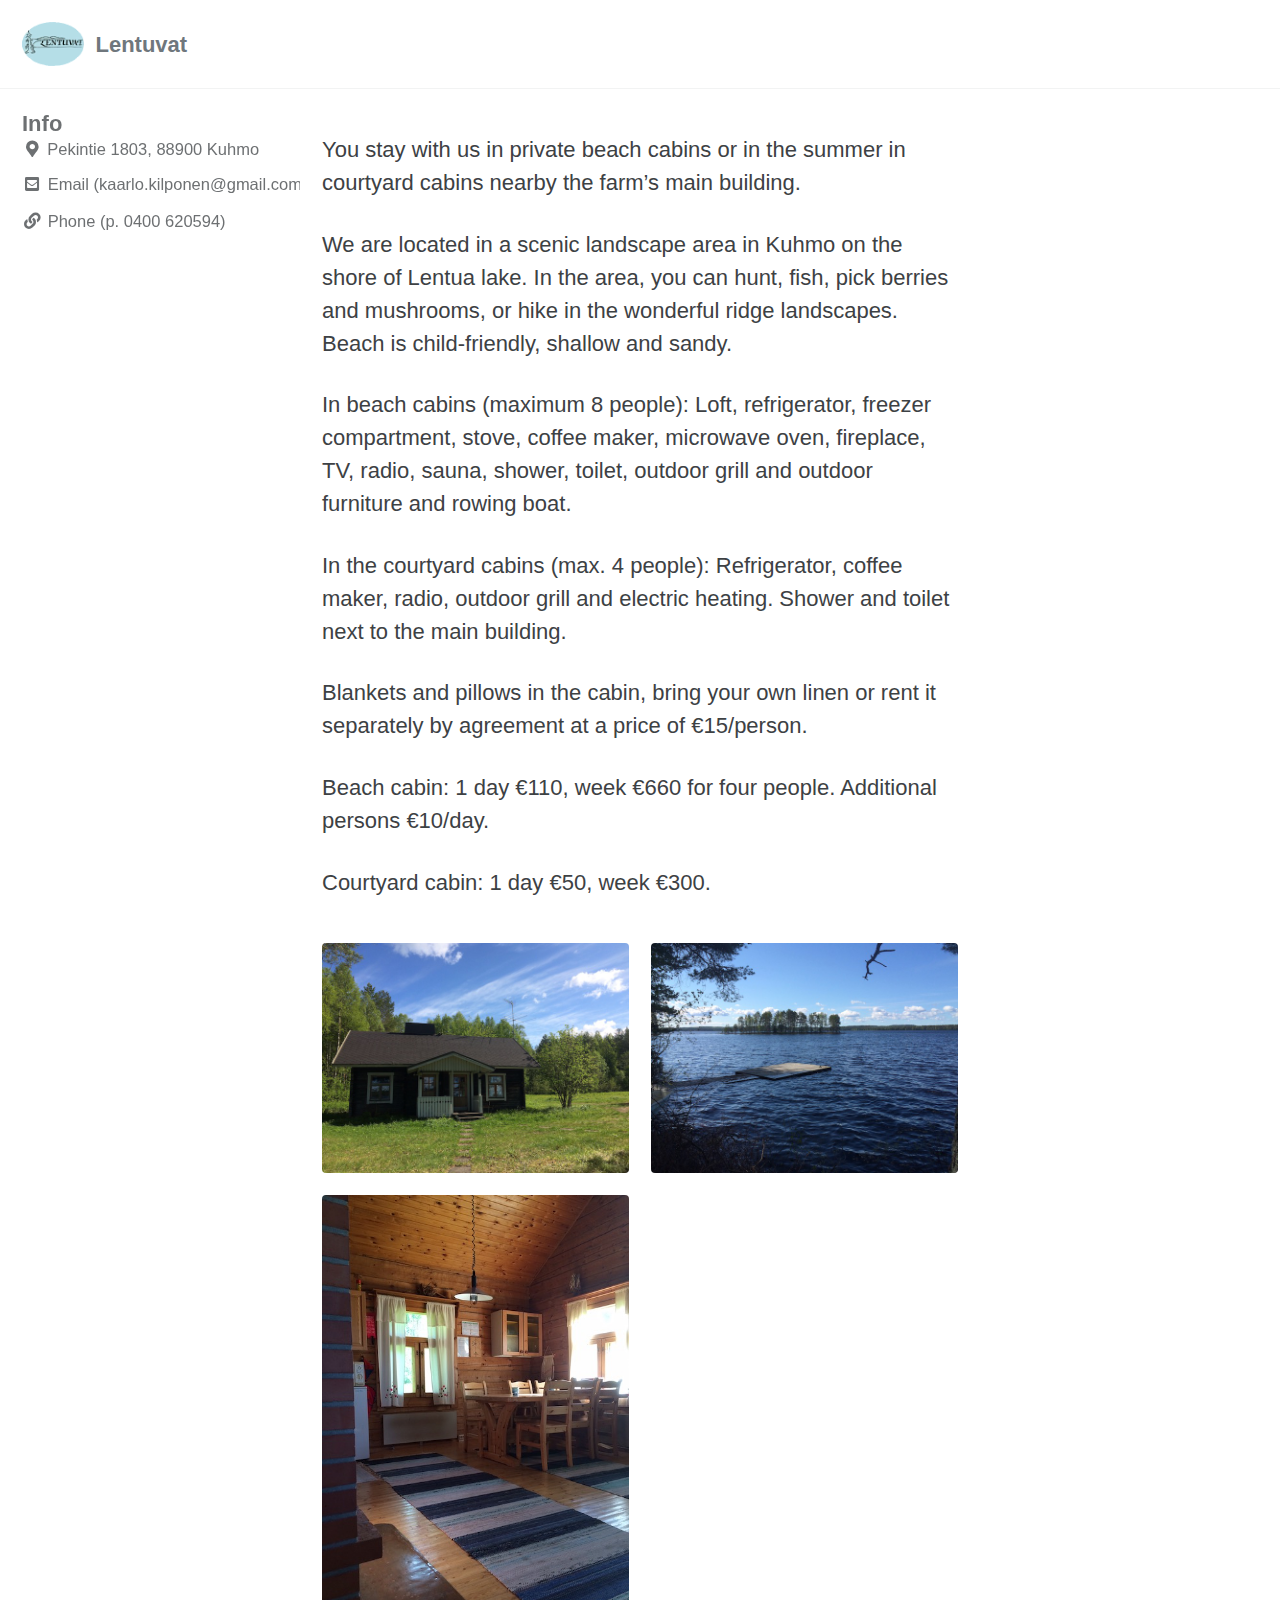
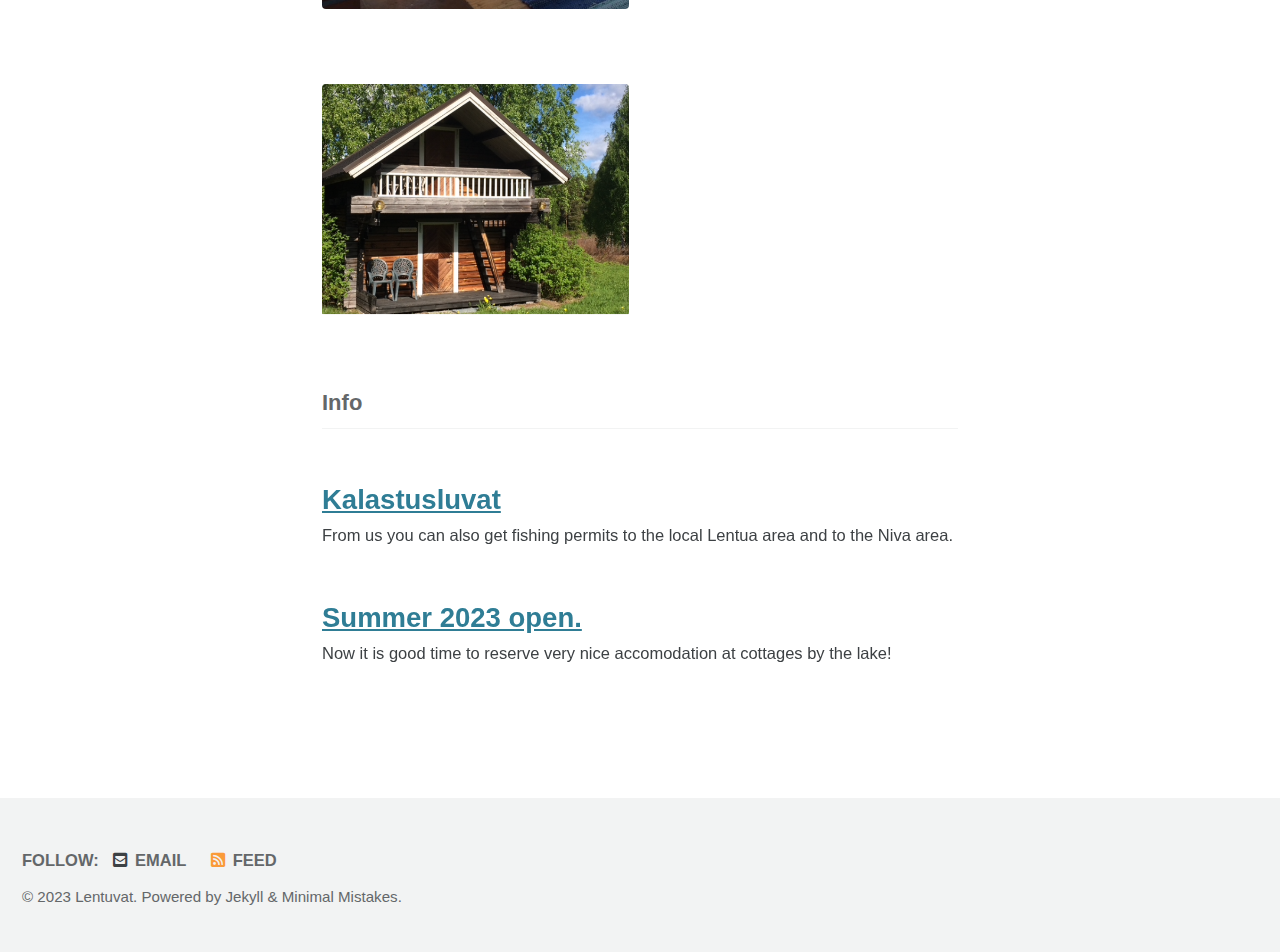
==== en/index.html @ ef9257d0 "english translations added" ====
<!doctype html>
<!--
  Minimal Mistakes Jekyll Theme 4.23.0 by Michael Rose
  Copyright 2013-2020 Michael Rose - mademistakes.com | @mmistakes
  Free for personal and commercial use under the MIT license
  https://github.com/mmistakes/minimal-mistakes/blob/master/LICENSE
-->
<html lang="en" class="no-js">
  <head>
    <meta charset="utf-8">

<!-- begin _includes/seo.html --><title>  Lentuvat</title>
<meta name="description" content="Rantamökit Lentualla">


  <meta name="author" content="Info">
  
  <meta property="article:author" content="Info">
  


<meta property="og:type" content="article">
<meta property="og:locale" content="en">
<meta property="og:site_name" content="Lentuvat">
<meta property="og:title" content="Lentuvat">
<meta property="og:url" content="http://0.0.0.0:4000/en/">


  <meta property="og:description" content="Rantamökit Lentualla">







  <meta property="article:published_time" content="2021-07-14T00:00:00-04:00">





  

  


<link rel="canonical" href="http://0.0.0.0:4000/en/">




<script type="application/ld+json">
  {
    "@context": "https://schema.org",
    
      "@type": "Person",
      "name": "Lentuvat",
      "url": "http://0.0.0.0:4000/en/"
    
  }
</script>







<!-- end _includes/seo.html -->



  <link href="/en/feed.xml" type="application/atom+xml" rel="alternate" title="Lentuvat Feed">


<!-- https://t.co/dKP3o1e -->
<meta name="viewport" content="width=device-width, initial-scale=1.0">

<script>
  document.documentElement.className = document.documentElement.className.replace(/\bno-js\b/g, '') + ' js ';
</script>

<!-- For all browsers -->
<link rel="stylesheet" href="/en/assets/css/main.css">
<link rel="stylesheet" href="https://cdn.jsdelivr.net/npm/@fortawesome/fontawesome-free@5/css/all.min.css">

<!--[if IE]>
  <style>
    /* old IE unsupported flexbox fixes */
    .greedy-nav .site-title {
      padding-right: 3em;
    }
    .greedy-nav button {
      position: absolute;
      top: 0;
      right: 0;
      height: 100%;
    }
  </style>
<![endif]-->


    <!-- start custom head snippets -->

<!-- insert favicons. use https://realfavicongenerator.net/ -->

<!-- end custom head snippets -->

  </head>

  <body class="layout--home">
    <nav class="skip-links">
  <h2 class="screen-reader-text">Skip links</h2>
  <ul>
    <li><a href="#site-nav" class="screen-reader-shortcut">Skip to primary navigation</a></li>
    <li><a href="#main" class="screen-reader-shortcut">Skip to content</a></li>
    <li><a href="#footer" class="screen-reader-shortcut">Skip to footer</a></li>
  </ul>
</nav>

    <!--[if lt IE 9]>
<div class="notice--danger align-center" style="margin: 0;">You are using an <strong>outdated</strong> browser. Please <a href="https://browsehappy.com/">upgrade your browser</a> to improve your experience.</div>
<![endif]-->

    

<div class="masthead">
  <div class="masthead__inner-wrap">
    <div class="masthead__menu">
      <nav id="site-nav" class="greedy-nav">
        
          <a class="site-logo" href="/en/"><img src="/en/assets/images/lenlogo.gif" alt="Lentuvat"></a>
        
        <a class="site-title" href="/en/">
          Lentuvat
          
        </a>
        <ul class="visible-links"></ul>
        
        <button class="greedy-nav__toggle hidden" type="button">
          <span class="visually-hidden">Toggle menu</span>
          <div class="navicon"></div>
        </button>
        <ul class="hidden-links hidden"></ul>
      </nav>
    </div>
  </div>
</div>


    <div class="initial-content">
      



<div id="main" role="main">
  
  <div class="sidebar sticky">
  


<div itemscope itemtype="https://schema.org/Person">

  

  <div class="author__content">
    
      <h3 class="author__name" itemprop="name">Info</h3>
    
    
  </div>

  <div class="author__urls-wrapper">
    <button class="btn btn--inverse">Follow</button>
    <ul class="author__urls social-icons">
      
        <li itemprop="homeLocation" itemscope itemtype="https://schema.org/Place">
          <i class="fas fa-fw fa-map-marker-alt" aria-hidden="true"></i> <span itemprop="name">Pekintie 1803, 88900 Kuhmo</span>
        </li>
      

      
        
          
            <li><a href="mailto:kaarlo.kilponen@gmail.com" rel="nofollow noopener noreferrer"><i class="fas fa-fw fa-envelope-square" aria-hidden="true"></i><span class="label">Email (kaarlo.kilponen@gmail.com)</span></a></li>
          
        
          
            <li><a href="tel:+358 40 5063314" rel="nofollow noopener noreferrer"><i class="fas fa-fw fa-link" aria-hidden="true"></i><span class="label">Phone (p. 0400 620594)</span></a></li>
          
        
      

      

      

      

      

      

      

      

      

      

      

      

      

      

      

      

      

      

      

      

      

      

      

      

      

      <!--
  <li>
    <a href="http://link-to-whatever-social-network.com/user/" itemprop="sameAs" rel="nofollow noopener noreferrer">
      <i class="fas fa-fw" aria-hidden="true"></i> Custom Social Profile Link
    </a>
  </li>
-->
    </ul>
  </div>
</div>

  
  </div>



  <div class="archive">
    
      <h1 id="page-title" class="page__title"></h1>
    
    
<p>You stay with us in private beach cabins or in the summer in courtyard cabins nearby the farm’s main building.</p>

<p>We are located in a scenic landscape area in Kuhmo on the shore of Lentua lake. In the area, you can hunt, fish, pick berries and mushrooms, or hike in the wonderful ridge landscapes. Beach is child-friendly, shallow and sandy.</p>

<p>In beach cabins (maximum 8 people):
Loft, refrigerator, freezer compartment, stove, coffee maker, microwave oven, fireplace, TV, radio, sauna, shower, toilet, outdoor grill and outdoor furniture and rowing boat.</p>

<p>In the courtyard cabins (max. 4 people):
Refrigerator, coffee maker, radio, outdoor grill and electric heating. Shower and toilet next to the main building.</p>

<p>Blankets and pillows in the cabin, bring your own linen or rent it separately by agreement at a price of €15/person.</p>

<p>Beach cabin: 1 day €110, week €660 for four people. Additional persons €10/day.</p>

<p>Courtyard cabin: 1 day €50, week €300.</p>

<figure class="half">
    <a href="/assets/images/peura_mokki_600x600.jpeg"><img src="/assets/images/peura_mokki_600x600.jpeg" /></a>
    <a href="/assets/images/peura_ranta_600x600.jpeg"><img src="/assets/images/peura_ranta_600x600.jpeg" /></a>
    <a href="/assets/images/peura3_600x600.jpeg"><img src="/assets/images/peura3_600x600.jpeg" /></a>
    <figcaption></figcaption>
</figure>

<figure class="half">
    <a href="/assets/images/pylkkanen.png"><img src="/assets/images/pylkkanen.png" /></a>
    <figcaption></figcaption>
</figure>



<h3 class="archive__subtitle">Info</h3>




<div class="entries-list">
  
    



<div class="list__item">
  <article class="archive__item" itemscope itemtype="https://schema.org/CreativeWork">
    
    <h2 class="archive__item-title no_toc" itemprop="headline">
      
        <a href="/en/jekyll/update/kalastus/" rel="permalink">Kalastusluvat
</a>
      
    </h2>
    


    <p class="archive__item-excerpt" itemprop="description">From us you can also get fishing permits to the local Lentua area and to the Niva area.

</p>
  </article>
</div>

  
    



<div class="list__item">
  <article class="archive__item" itemscope itemtype="https://schema.org/CreativeWork">
    
    <h2 class="archive__item-title no_toc" itemprop="headline">
      
        <a href="/en/jekyll/update/avattu/" rel="permalink">Summer 2023 open.
</a>
      
    </h2>
    


    <p class="archive__item-excerpt" itemprop="description">Now it is good time to reserve very nice accomodation at cottages by the lake!

</p>
  </article>
</div>

  
</div>




  </div>
</div>
    </div>

    

    <div id="footer" class="page__footer">
      <footer>
        <!-- start custom footer snippets -->

<!-- end custom footer snippets -->
        <div class="page__footer-follow">
  <ul class="social-icons">
    
      <li><strong>Follow:</strong></li>
    

    
      
        
          <li><a href="mailto:kaarlo.kilponen@gmail.com" rel="nofollow noopener noreferrer"><i class="fas fa-fw fa-envelope-square" aria-hidden="true"></i> Email</a></li>
        
      
    

    
      <li><a href="/en/feed.xml"><i class="fas fa-fw fa-rss-square" aria-hidden="true"></i> Feed</a></li>
    
  </ul>
</div>

<div class="page__footer-copyright">&copy; 2023 Lentuvat. Powered by <a href="https://jekyllrb.com" rel="nofollow">Jekyll</a> &amp; <a href="https://mademistakes.com/work/minimal-mistakes-jekyll-theme/" rel="nofollow">Minimal Mistakes</a>.</div>

      </footer>
    </div>

    
  <script src="/en/assets/js/main.min.js"></script>










  </body>
</html>
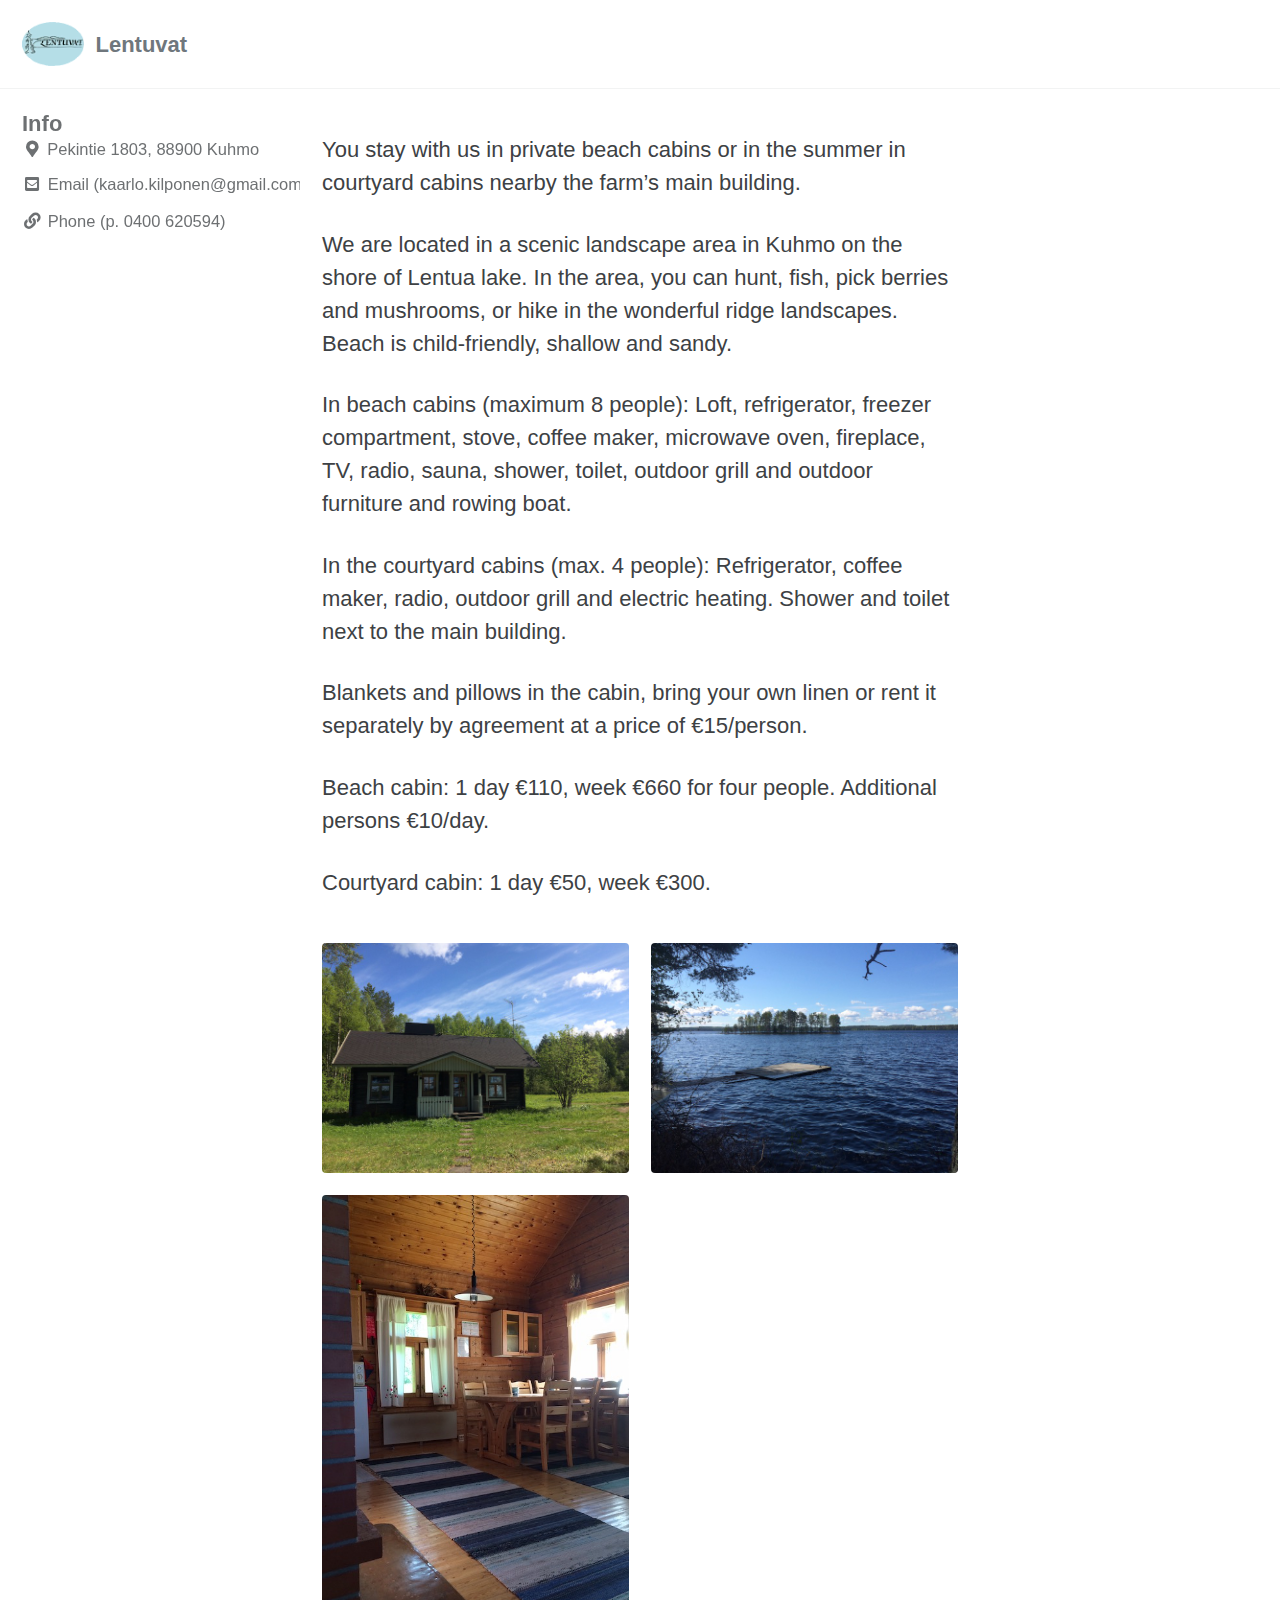
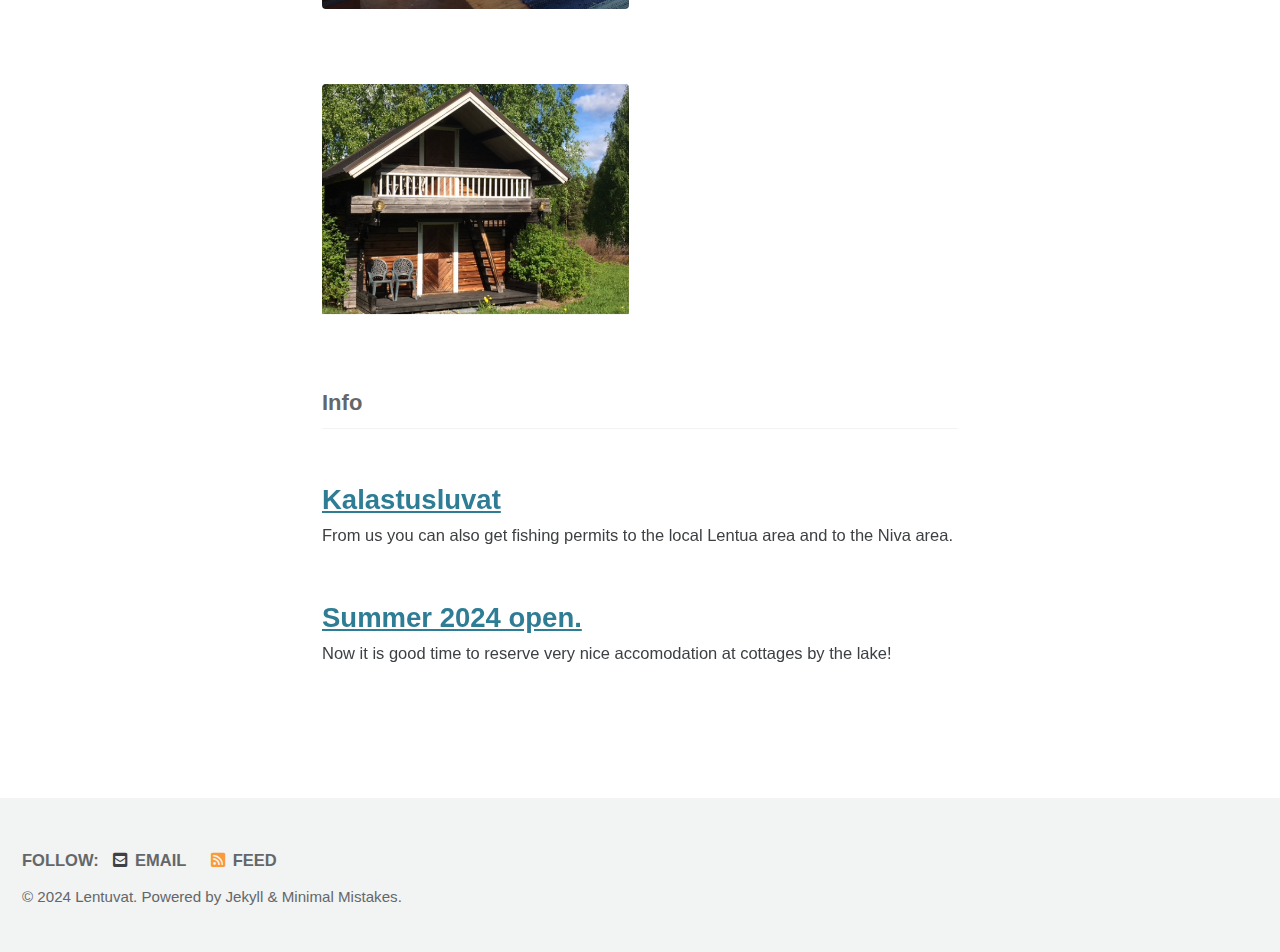
==== commit 8d3c23f5: "2024 update" ====
--- a/en/index.html
+++ b/en/index.html
@@ -23,7 +23,7 @@
 <meta property="og:locale" content="en">
 <meta property="og:site_name" content="Lentuvat">
 <meta property="og:title" content="Lentuvat">
-<meta property="og:url" content="http://0.0.0.0:4000/en/">
+<meta property="og:url" content="https://www.lentuvat.fi/en/">
 
 
   <meta property="og:description" content="Rantamökit Lentualla">
@@ -45,7 +45,7 @@
   
 
 
-<link rel="canonical" href="http://0.0.0.0:4000/en/">
+<link rel="canonical" href="https://www.lentuvat.fi/en/">
 
 
 
@@ -56,7 +56,7 @@
     
       "@type": "Person",
       "name": "Lentuvat",
-      "url": "http://0.0.0.0:4000/en/"
+      "url": "https://www.lentuvat.fi/en/"
     
   }
 </script>
@@ -330,7 +330,7 @@
     
     <h2 class="archive__item-title no_toc" itemprop="headline">
       
-        <a href="/en/jekyll/update/avattu/" rel="permalink">Summer 2023 open.
+        <a href="/en/jekyll/update/avattu/" rel="permalink">Summer 2024 open.
 </a>
       
     </h2>
@@ -380,7 +380,7 @@
   </ul>
 </div>
 
-<div class="page__footer-copyright">&copy; 2023 Lentuvat. Powered by <a href="https://jekyllrb.com" rel="nofollow">Jekyll</a> &amp; <a href="https://mademistakes.com/work/minimal-mistakes-jekyll-theme/" rel="nofollow">Minimal Mistakes</a>.</div>
+<div class="page__footer-copyright">&copy; 2024 Lentuvat. Powered by <a href="https://jekyllrb.com" rel="nofollow">Jekyll</a> &amp; <a href="https://mademistakes.com/work/minimal-mistakes-jekyll-theme/" rel="nofollow">Minimal Mistakes</a>.</div>
 
       </footer>
     </div>
